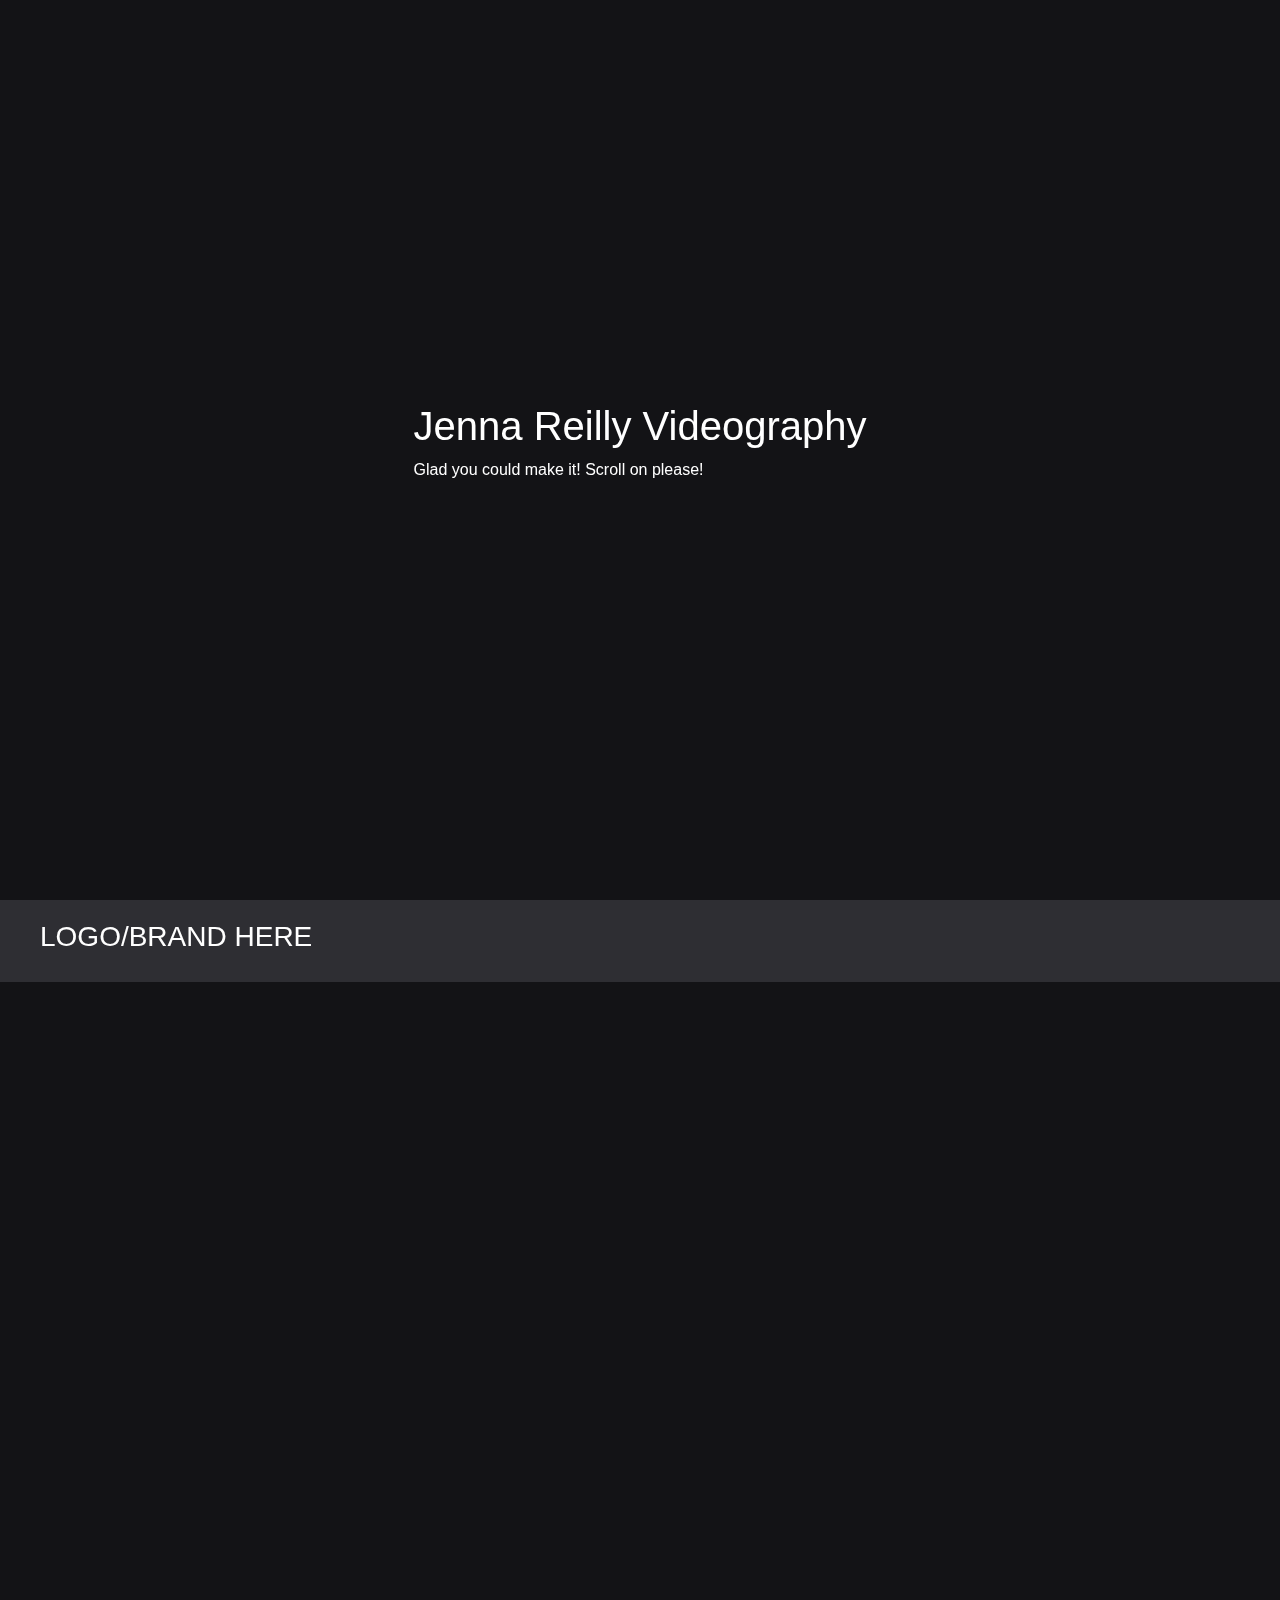
==== index.html @ 218b8e8d "Set up other html files and other css stylesheets" ====
<!DOCTYPE html>

<html>
    <head>
        <meta charset="utf-8">
        <meta http-equiv="X-UA-Compatible" content="IE=edge">
        <title></title>
        <meta name="description" content="">
        <meta name="viewport" content="width=device-width, initial-scale=1">
        <link rel="stylesheet" href="styles.css">
        <link rel="stylesheet" href="https://cdnjs.cloudflare.com/ajax/libs/font-awesome/4.7.0/css/font-awesome.min.css">
        <link rel="stylesheet" href="https://maxcdn.bootstrapcdn.com/bootstrap/4.5.2/css/bootstrap.min.css">
    </head>
    <body>
        <!-- Background Pattern
        <div id="menu-background-pattern"></div>
         -->
        <!-- Hero Text Section -->
        <section class="hidden block-center">
            <div class="heroText">
                <h1>Jenna Reilly Videography</h1>
                <p>Glad you could make it! Scroll on please!</p>
            </div>
        </section>
        <!-- brand appears at top left and follows you down the page -->
        <nav id="brand" class="hidden">
            <h3>LOGO/BRAND HERE</h3>
        </nav>
        <!-- Works Cat 1 Section(CLICK 4 MORE) -->
        <section class="hidden">
            <div class="worksCat1">
                <div class="block-left">
                    <h2>Name of Work Category 1</h2>
                    <p>Small description</p>
                    <a class="btn btn-secondary" href="workCategories/workCat1.html" role="button">View Works</a>
                </div>
                <div class="workCards block-right">
                    <div class="workCard hidden">
                        <img src="https://source.unsplash.com/P2ZNA43V_ts" alt="placeholder image">
                    </div>
                    <div class="workCard hidden">
                        <img src="https://source.unsplash.com/DrI1aOKfAD8" alt="placeholder image">
                    </div>
                    <div class="workCard hidden">
                        <img src="https://source.unsplash.com/RecPq8GaVZs" alt="placeholder image">
                    </div>
                </div>
            </div>
        </section>
        <!-- Works Cat 2 Section(CLICK 4 MORE) -->
        <section class="hidden">
            <div class="worksCat2">
                <div class="block-left">
                    <h2>Name of Work Category 2</h2>
                    <p>Small description</p>
                    <a class="btn btn-secondary" href="workCategories/workCat2.html" role="button">View Works</a>
                </div>
                <div class="workCards block-right">
                    <div class="workCard hidden">
                        <img src="https://source.unsplash.com/yGb2igKldYg" alt="placeholder image">
                    </div>
                    <div class="workCard hidden">
                        <img src="https://source.unsplash.com/HAI-GVIEvSQ" alt="placeholder image">
                    </div>
                    <div class="workCard hidden">
                        <img src="https://source.unsplash.com/k_LAkK7f8vk" alt="placeholder image">
                    </div>
                </div>
            </div>
        </section>
        <!-- About Me Section(CLICK 4 MORE) -->
        <section class="hidden">
            <div class="about-row">
                <div class="block-left">
                <h2>About Me</h2>
                <p>Hey! I'm Jenna Reilly and I do cool things!!</p>
                <p>I am literally God's Gift, you should hire me!</p>
                </div>
                <div class="block-right">
                    <img src="https://source.unsplash.com/1GK7BR34J60" alt="headshot image" class="img-fluid">
                </div>
            </div>   
        </section>        
    
        <!-- Contact Section(Bottom of landing page w/soc's & contact form)-->
        <section class="hidden block-center">
            <div class="contact">
                <h2>Contact Me</h2>
                <p>Pay me to do the cool things! Or check further content out on:</p>
                <!-- intake form --> <!-- soc icons -->
                <a href="#" class="fa fa-facebook"></a>
                <a href="#" class="fa fa-twitter"></a>
                <a href="#" class="fa fa-instagram"></a>
            </div>

        </section>
        <script src="app.js" async defer></script>
        <script src="https://code.jquery.com/jquery-3.5.1.slim.min.js"></script>
        <script src="https://cdn.jsdelivr.net/npm/@popperjs/core@2.9.3/dist/umd/popper.min.js"></script>
        <script src="https://maxcdn.bootstrapcdn.com/bootstrap/4.5.2/js/bootstrap.min.js"></script>
    </body>
</html>
---- styles.css ----
@import url('https://fonts.googleapis.com/css2?family=Space+Grotesk:wght@300;400;600&display=swap');

body {
    background-color: #131316 !important;
    color: #fff !important;
    font-family: 'Space Grotesk', sans-serif;
    padding: 0;
    margin: 0;
}

nav {
    display: flex;
    justify-content: space-between;
    align-items: center;
    padding: 20px;
    background-color: #2e2e33;
    color: #fff;
    opacity: 0.4;
}

section {
    display: grid;
    min-height: 100vh;
    padding: 50px;
}

button {
    background-color: gray;
    border: 1px solid #fff;
    cursor: pointer;
    border-radius: 10%;
    color: #fff;
}

img {
    max-width: 300px;
    max-height: 300px;
}

h1 {
    font-size: 3rem;
    font-weight: 600;
    margin: 0
}
h3 {
    padding-left: 20px;
}

/*
#menu-background-pattern {
    height: 100vh;
    width: 100vw;

    background-image: radial-gradient(
        rgba(2255, 255, 255, 0.1) 9%,
        transparent 9%
        );

    background-position: 0% 0%;
    background-size: 12vmin 12vmin;

    position: absolute;
    left: 0px;
    top: 0px;
    z-index: 1;
}
*/

#brand {
    position: sticky;   
    top: 0;
    display: flex;
    justify-content: start;
    align-items: flex-end;
}

.block-left {
    display: flex;
    flex-direction: column;
    align-items: start;
    padding: 30px;
}

.block-center {
    display: flex;
    justify-content: center;
    align-items: center;
}

.block-right {
    display: flex;
    flex-direction: column;
    align-items: end;
    justify-content: space-around;
    padding: 30px;
}

.worksCat1, .worksCat2, .aboutMe {
    display: flex;
    align-items: space-around;
    justify-content: space-around;
}

.hidden {
    opacity: 0;
    filter: blur(10px);
    transform: translateX(-100%);
    transition: all 2s;
}

.show {
    opacity: 1;
    filter: blur(0);
    transform: translateX(0);
}

.workCards {
    display: flex;
    flex-direction: column;
    padding: 10px 0;
}

.workCard:nth-child(1) {
    transition-delay: 100ms;
}

.workCard:nth-child(2) {
    transition-delay: 200ms;
}

.workCard:nth-child(3) {
    transition-delay: 300ms;
}

.about-row {
    display: flex;
    flex-direction: row;
    align-items: space-around;
    justify-content: space-between;
  }
  
.about-text {
    flex: 1;
    padding-left: 30px;
  }
  
.about-image {
    max-width: 50%;
  }
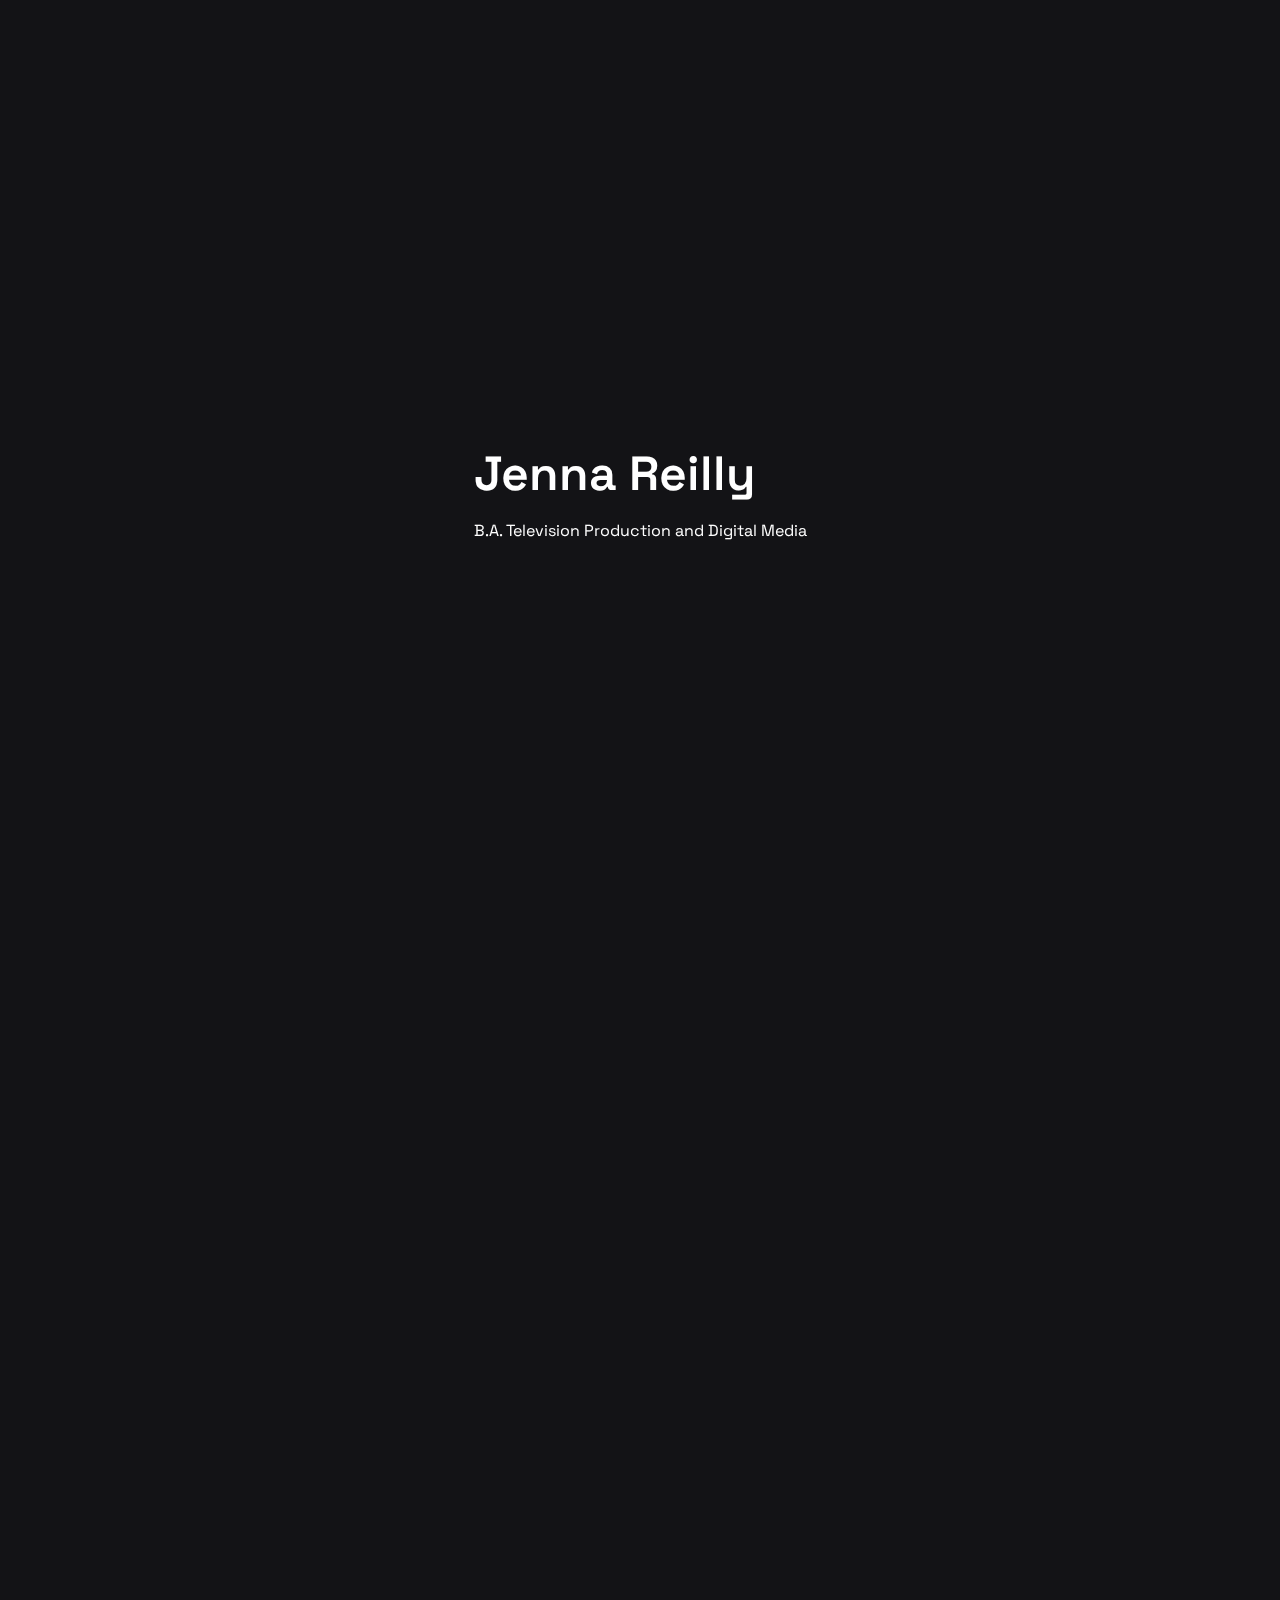
==== commit c285312e: "Minimize CSS links and scripts, set up tooltip" ====
--- a/index.html
+++ b/index.html
@@ -9,17 +9,15 @@
         <meta name="viewport" content="width=device-width, initial-scale=1">
         <link rel="stylesheet" href="styles.css">
         <link rel="stylesheet" href="https://cdnjs.cloudflare.com/ajax/libs/font-awesome/4.7.0/css/font-awesome.min.css">
-        <link rel="stylesheet" href="https://maxcdn.bootstrapcdn.com/bootstrap/4.5.2/css/bootstrap.min.css">
+        <link href="https://cdn.jsdelivr.net/npm/bootstrap@5.3.0-alpha3/dist/css/bootstrap.min.css" rel="stylesheet" integrity="sha384-KK94CHFLLe+nY2dmCWGMq91rCGa5gtU4mk92HdvYe+M/SXH301p5ILy+dN9+nJOZ" crossorigin="anonymous">
     </head>
+
     <body>
-        <!-- Background Pattern
-        <div id="menu-background-pattern"></div>
-         -->
         <!-- Hero Text Section -->
         <section class="hidden block-center">
             <div class="heroText">
-                <h1>Jenna Reilly Videography</h1>
-                <p>Glad you could make it! Scroll on please!</p>
+                <h1><a href="#" data-bs-toggle="tooltip" data-bs-placement="top" data-bs-title="Scroll please!">Jenna Reilly</a></h1>
+                <p>B.A. Television Production and Digital Media</p>
             </div>
         </section>
         <!-- brand appears at top left and follows you down the page -->
@@ -81,7 +79,6 @@
                 </div>
             </div>   
         </section>        
-    
         <!-- Contact Section(Bottom of landing page w/soc's & contact form)-->
         <section class="hidden block-center">
             <div class="contact">
@@ -95,8 +92,6 @@
 
         </section>
         <script src="app.js" async defer></script>
-        <script src="https://code.jquery.com/jquery-3.5.1.slim.min.js"></script>
-        <script src="https://cdn.jsdelivr.net/npm/@popperjs/core@2.9.3/dist/umd/popper.min.js"></script>
-        <script src="https://maxcdn.bootstrapcdn.com/bootstrap/4.5.2/js/bootstrap.min.js"></script>
+        <script src="https://cdn.jsdelivr.net/npm/bootstrap@5.3.0-alpha3/dist/js/bootstrap.bundle.min.js" integrity="sha384-ENjdO4Dr2bkBIFxQpeoTz1HIcje39Wm4jDKdf19U8gI4ddQ3GYNS7NTKfAdVQSZe" crossorigin="anonymous"></script>
     </body>
 </html>--- a/styles.css
+++ b/styles.css
@@ -1,4 +1,9 @@
 @import url('https://fonts.googleapis.com/css2?family=Space+Grotesk:wght@300;400;600&display=swap');
+
+h1 a {
+    text-decoration-line: blink;
+    color: #fff;
+}
 
 body {
     background-color: #131316 !important;
@@ -13,6 +18,7 @@
     justify-content: space-between;
     align-items: center;
     padding: 20px;
+    margin: 50px 0;
     background-color: #2e2e33;
     color: #fff;
     opacity: 0.4;
@@ -22,6 +28,7 @@
     display: grid;
     min-height: 100vh;
     padding: 50px;
+    margin: 50px 0;
 }
 
 button {
@@ -45,7 +52,6 @@
 h3 {
     padding-left: 20px;
 }
-
 /*
 #menu-background-pattern {
     height: 100vh;
@@ -85,6 +91,7 @@
     display: flex;
     justify-content: center;
     align-items: center;
+    margin: 0;
 }
 
 .block-right {
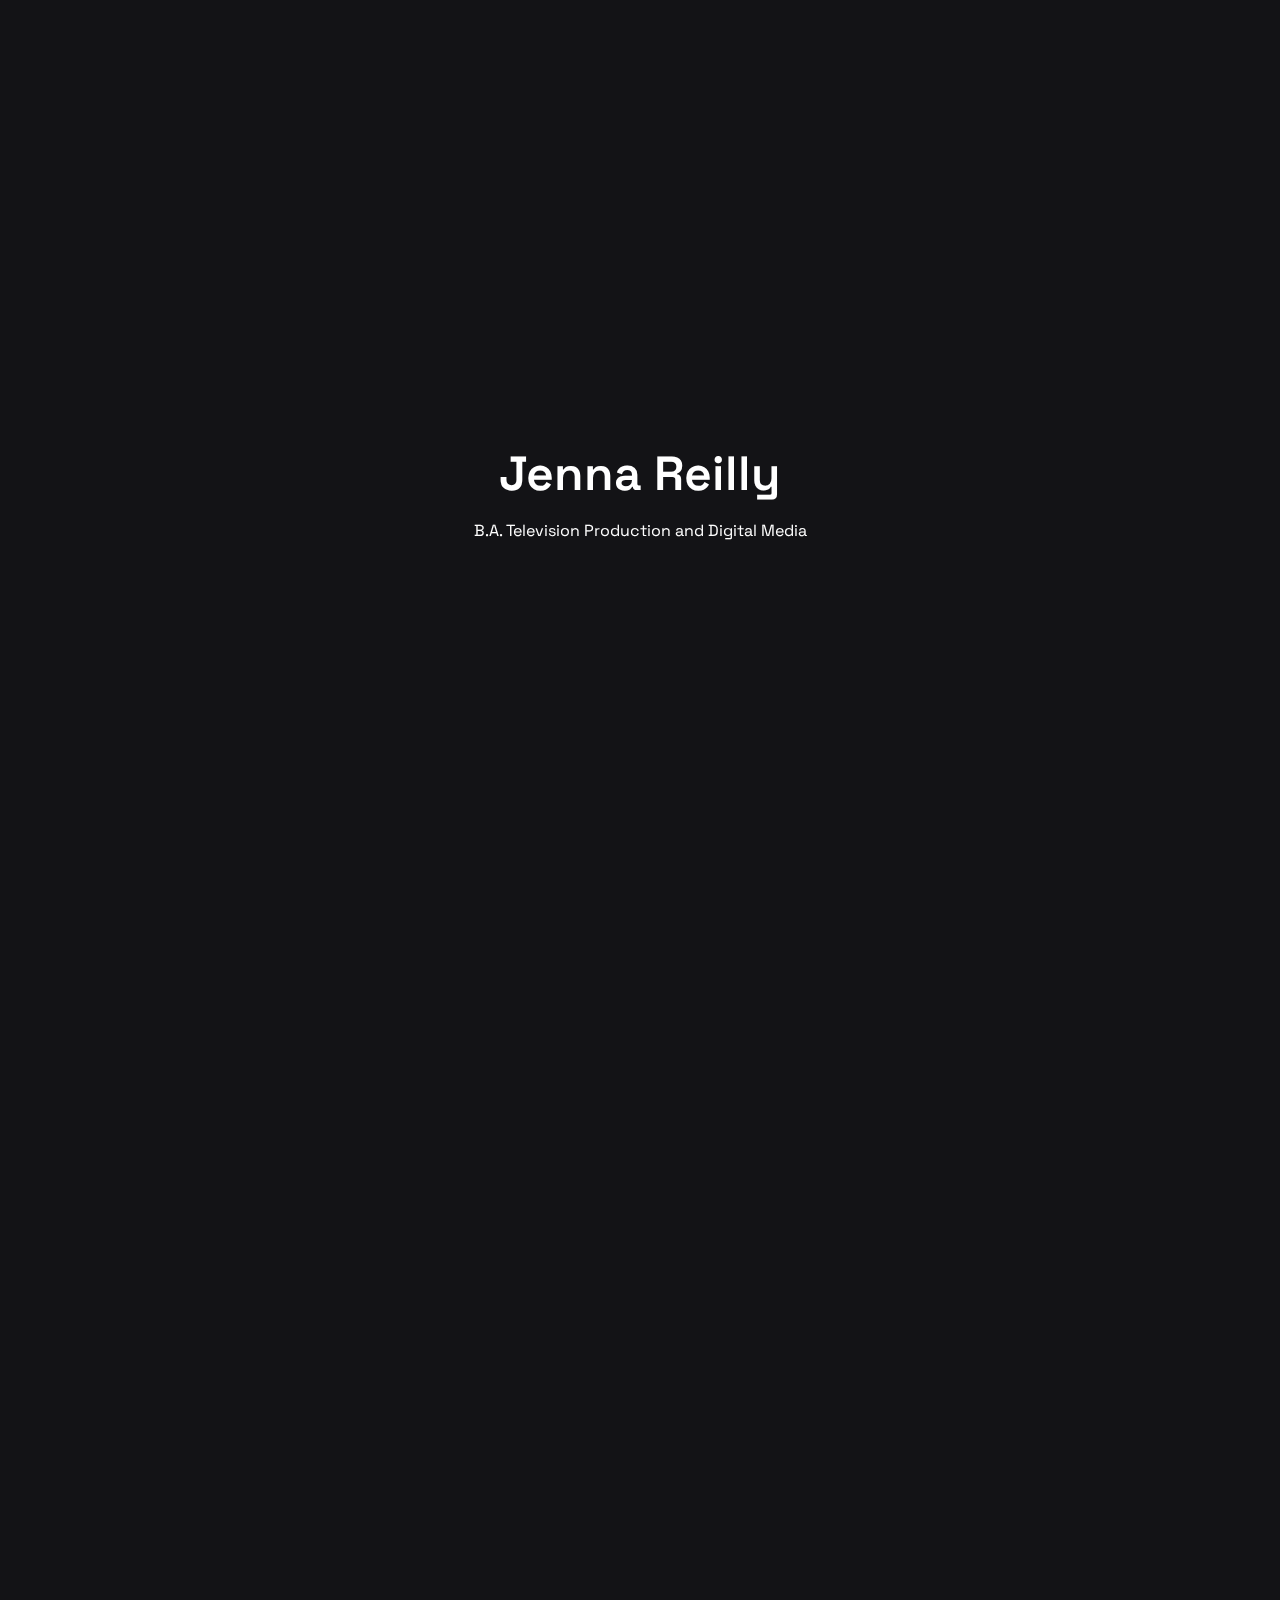
==== commit beab91c3: "Fix bio in About Me section and created scaffolding for other work categories" ====
--- a/index.html
+++ b/index.html
@@ -22,15 +22,15 @@
         </section>
         <!-- brand appears at top left and follows you down the page -->
         <nav id="brand" class="hidden">
-            <h3>LOGO/BRAND HERE</h3>
+            <h3>JENNA REILLY</h3>
         </nav>
         <!-- Works Cat 1 Section(CLICK 4 MORE) -->
         <section class="hidden">
             <div class="worksCat1">
                 <div class="block-left">
-                    <h2>Name of Work Category 1</h2>
-                    <p>Small description</p>
-                    <a class="btn btn-secondary" href="workCategories/workCat1.html" role="button">View Works</a>
+                    <h2>Unforgotten Jewelry Co.</h2>
+                    <p>"Made to order, bespoke, unisex rings."</p>
+                    <a class="btn btn-secondary" href="workCategories/workCat1.html" role="button">VIEW</a>
                 </div>
                 <div class="workCards block-right">
                     <div class="workCard hidden">
@@ -49,9 +49,51 @@
         <section class="hidden">
             <div class="worksCat2">
                 <div class="block-left">
-                    <h2>Name of Work Category 2</h2>
-                    <p>Small description</p>
-                    <a class="btn btn-secondary" href="workCategories/workCat2.html" role="button">View Works</a>
+                    <h2>Tall Oaks</h2>
+                    <p>"A psychadelic-rock band based in NJ..."</p>
+                    <a class="btn btn-secondary" href="workCategories/workCat2.html" role="button">VIEW</a>
+                </div>
+                <div class="workCards block-right">
+                    <div class="workCard hidden">
+                        <img src="https://source.unsplash.com/yGb2igKldYg" alt="placeholder image">
+                    </div>
+                    <div class="workCard hidden">
+                        <img src="https://source.unsplash.com/HAI-GVIEvSQ" alt="placeholder image">
+                    </div>
+                    <div class="workCard hidden">
+                        <img src="https://source.unsplash.com/k_LAkK7f8vk" alt="placeholder image">
+                    </div>
+                </div>
+            </div>
+        </section>
+        <!-- Works Cat 3 Section(CLICK 4 MORE) -->
+        <section class="hidden">
+            <div class="worksCat3">
+                <div class="block-left">
+                    <h2>Feature Films</h2>
+                    <p></p>
+                    <a class="btn btn-secondary" href="workCategories/workCat3.html" role="button">VIEW</a>
+                </div>
+                <div class="workCards block-right">
+                    <div class="workCard hidden">
+                        <img src="https://source.unsplash.com/yGb2igKldYg" alt="placeholder image">
+                    </div>
+                    <div class="workCard hidden">
+                        <img src="https://source.unsplash.com/HAI-GVIEvSQ" alt="placeholder image">
+                    </div>
+                    <div class="workCard hidden">
+                        <img src="https://source.unsplash.com/k_LAkK7f8vk" alt="placeholder image">
+                    </div>
+                </div>
+            </div>
+        </section>
+        <!-- Works Cat 4 Section(CLICK 4 MORE) -->
+        <section class="hidden">
+            <div class="worksCat4">
+                <div class="block-left">
+                    <h2>Freelance Works</h2>
+                    <p></p>
+                    <a class="btn btn-secondary" href="workCategories/workCat4.html" role="button">VIEW</a>
                 </div>
                 <div class="workCards block-right">
                     <div class="workCard hidden">
@@ -71,11 +113,14 @@
             <div class="about-row">
                 <div class="block-left">
                 <h2>About Me</h2>
-                <p>Hey! I'm Jenna Reilly and I do cool things!!</p>
-                <p>I am literally God's Gift, you should hire me!</p>
+                <p>Hey, I'm Jenna!</p>
+                <p>I have been a freelance photographer and videographer for over 3 years now. I have always had a passion for creating unique visual content.</p>
+                <p>I have done content creation for multiple companies, as well as production assistant work for Sony Entertainment, ABC Studios, and Food Network. </p>
+                <p>Most recently, I have acted as asssitant director and editor on an award winning short film.</p>
+                <p>When it comes to the creative process, I love to experiment with new techniques! </p>
                 </div>
                 <div class="block-right">
-                    <img src="https://source.unsplash.com/1GK7BR34J60" alt="headshot image" class="img-fluid">
+                    <img src="https://source.unsplash.com/1GK7BR34J60" alt="headshot image">
                 </div>
             </div>   
         </section>        
@@ -85,8 +130,8 @@
                 <h2>Contact Me</h2>
                 <p>Pay me to do the cool things! Or check further content out on:</p>
                 <!-- intake form --> <!-- soc icons -->
-                <a href="#" class="fa fa-facebook"></a>
-                <a href="#" class="fa fa-twitter"></a>
+                <a href="#" class="fa fa-envelope"></a>
+                <a href="#" class="fa fa-linkedin"></a>
                 <a href="#" class="fa fa-instagram"></a>
             </div>
 
--- a/styles.css
+++ b/styles.css
@@ -1,7 +1,7 @@
 @import url('https://fonts.googleapis.com/css2?family=Space+Grotesk:wght@300;400;600&display=swap');
 
 h1 a {
-    text-decoration-line: blink;
+    text-decoration: none;
     color: #fff;
 }
 
@@ -49,28 +49,14 @@
     font-weight: 600;
     margin: 0
 }
+
+h2 {
+    padding: 15px 0;
+}
+
 h3 {
     padding-left: 20px;
 }
-/*
-#menu-background-pattern {
-    height: 100vh;
-    width: 100vw;
-
-    background-image: radial-gradient(
-        rgba(2255, 255, 255, 0.1) 9%,
-        transparent 9%
-        );
-
-    background-position: 0% 0%;
-    background-size: 12vmin 12vmin;
-
-    position: absolute;
-    left: 0px;
-    top: 0px;
-    z-index: 1;
-}
-*/
 
 #brand {
     position: sticky;   
@@ -78,6 +64,14 @@
     display: flex;
     justify-content: start;
     align-items: flex-end;
+}
+
+.heroText {
+    display: flex;
+    flex-direction: column;
+    justify-content: center;
+    align-items: center;
+    padding: 30px;
 }
 
 .block-left {
@@ -99,7 +93,6 @@
     flex-direction: column;
     align-items: end;
     justify-content: space-around;
-    padding: 30px;
 }
 
 .worksCat1, .worksCat2, .aboutMe {
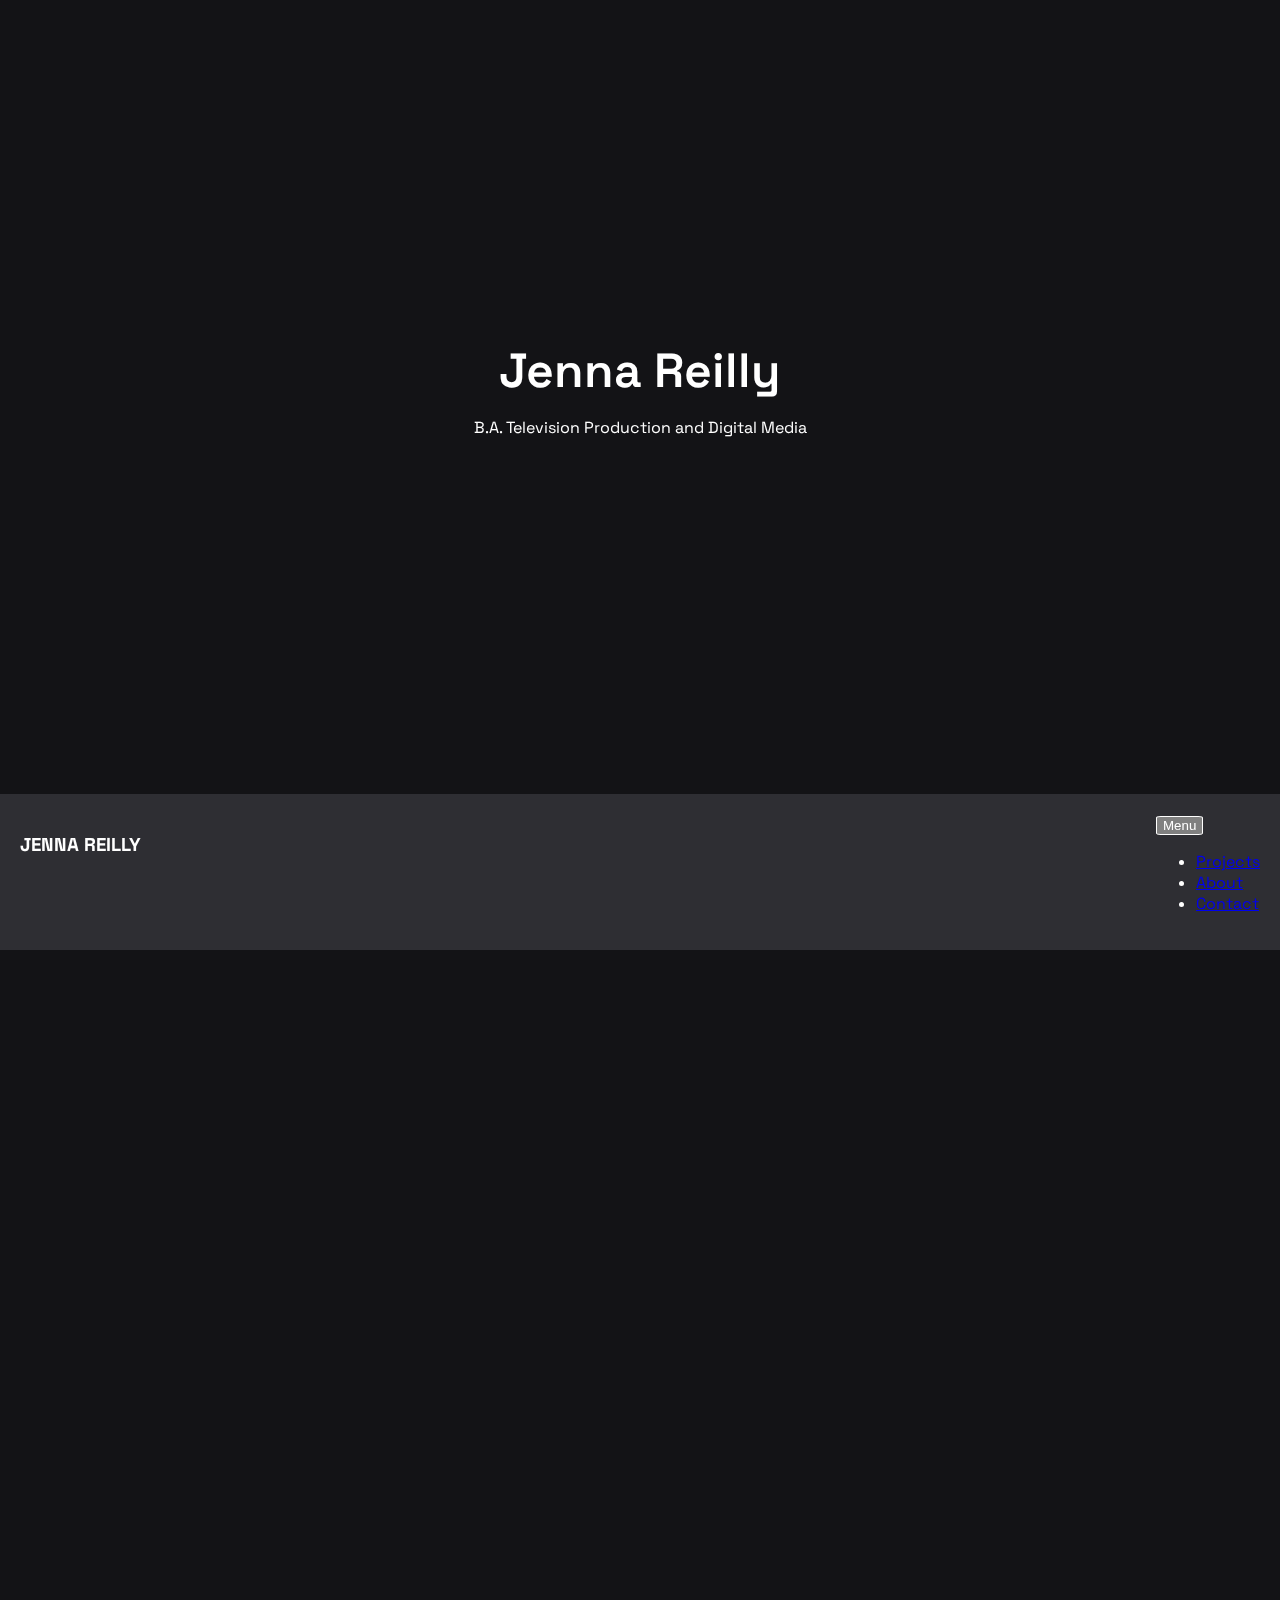
==== commit 51747969: "Restructure HTML and CSS for better maintenance" ====
--- a/index.html
+++ b/index.html
@@ -1,142 +1,151 @@
 <!DOCTYPE html>
-
-<html>
-    <head>
-        <meta charset="utf-8">
-        <meta http-equiv="X-UA-Compatible" content="IE=edge">
-        <title></title>
-        <meta name="description" content="">
-        <meta name="viewport" content="width=device-width, initial-scale=1">
-        <link rel="stylesheet" href="styles.css">
-        <link rel="stylesheet" href="https://cdnjs.cloudflare.com/ajax/libs/font-awesome/4.7.0/css/font-awesome.min.css">
-        <link href="https://cdn.jsdelivr.net/npm/bootstrap@5.3.0-alpha3/dist/css/bootstrap.min.css" rel="stylesheet" integrity="sha384-KK94CHFLLe+nY2dmCWGMq91rCGa5gtU4mk92HdvYe+M/SXH301p5ILy+dN9+nJOZ" crossorigin="anonymous">
-    </head>
-
-    <body>
-        <!-- Hero Text Section -->
-        <section class="hidden block-center">
-            <div class="heroText">
-                <h1><a href="#" data-bs-toggle="tooltip" data-bs-placement="top" data-bs-title="Scroll please!">Jenna Reilly</a></h1>
-                <p>B.A. Television Production and Digital Media</p>
+<html lang="en">
+<head>
+    <meta charset="UTF-8">
+    <meta http-equiv="X-UA-Compatible" content="IE=edge">
+    <meta name="viewport" content="width=device-width, initial-scale=1.0">
+    <link rel="stylesheet" href="styles.css">
+    <link rel="stylesheet" href="https://cdnjs.cloudflare.com/ajax/libs/font-awesome/4.7.0/css/font-awesome.min.css">
+    <link href="https://cdn.jsdelivr.net/npm/bootstrap@5.3.0-alpha3/dist/css/bootstrap.min.css" rel="stylesheet" integrity="sha384-KK94CHFLLe+nY2dmCWGMq91rCGa5gtU4mk92HdvYe+M/SXH301p5ILy+dN9+nJOZ" crossorigin="anonymous">
+    <title>Document</title>
+</head>
+<body>
+    <!--Hero Text/Landing Section-->
+    <section class="hidden">
+        <div class="heroText">
+            <h1><a href="#" data-bs-toggle="tooltip" data-bs-placement="top" data-bs-title="Scroll please!">Jenna Reilly</a></h1>
+            <p>B.A. Television Production and Digital Media</p>
+            <a href="#" class="btn btn-outline-light btn-lg video-play-btn"></a>
+        </div>
+    </section>
+    <!--NavBar-->
+    <nav id="brand" class="hidden">
+        <h3>JENNA REILLY</h3>
+        <div class="dropdown">
+            <button class="btn btn-secondary dropdown-toggle" type="button" data-bs-toggle="dropdown" aria-expanded="false">
+              Menu
+            </button>
+            <ul class="dropdown-menu">
+              <li><a class="dropdown-item" href="#">Projects</a></li>
+              <li><a class="dropdown-item" href="#">About</a></li>
+              <li><a class="dropdown-item" href="#">Contact</a></li>
+            </ul>
+          </div>             
+    </nav>
+    <!--First Works(UNFORGOTTEN) Section-->
+    <section class="hidden">
+        <div> <!--class="worksCat1"-->
+            <div>
+                <h2>Unforgotten Jewelry Co.</h2>
+                <p>"Made to order, bespoke, unisex rings."</p>
+                <a class="btn btn-secondary" href="#" role="button">VIEW</a>
             </div>
-        </section>
-        <!-- brand appears at top left and follows you down the page -->
-        <nav id="brand" class="hidden">
-            <h3>JENNA REILLY</h3>
-        </nav>
-        <!-- Works Cat 1 Section(CLICK 4 MORE) -->
-        <section class="hidden">
-            <div class="worksCat1">
-                <div class="block-left">
-                    <h2>Unforgotten Jewelry Co.</h2>
-                    <p>"Made to order, bespoke, unisex rings."</p>
-                    <a class="btn btn-secondary" href="workCategories/workCat1.html" role="button">VIEW</a>
+            <div class="workCards">
+                <div class="workCard hidden">
+                    <img src="https://source.unsplash.com/P2ZNA43V_ts" alt="placeholder image">
                 </div>
-                <div class="workCards block-right">
-                    <div class="workCard hidden">
-                        <img src="https://source.unsplash.com/P2ZNA43V_ts" alt="placeholder image">
-                    </div>
-                    <div class="workCard hidden">
-                        <img src="https://source.unsplash.com/DrI1aOKfAD8" alt="placeholder image">
-                    </div>
-                    <div class="workCard hidden">
-                        <img src="https://source.unsplash.com/RecPq8GaVZs" alt="placeholder image">
-                    </div>
+                <div class="workCard hidden">
+                    <img src="https://source.unsplash.com/DrI1aOKfAD8" alt="placeholder image">
+                </div>
+                <div class="workCard hidden">
+                    <img src="https://source.unsplash.com/RecPq8GaVZs" alt="placeholder image">
                 </div>
             </div>
-        </section>
-        <!-- Works Cat 2 Section(CLICK 4 MORE) -->
-        <section class="hidden">
-            <div class="worksCat2">
-                <div class="block-left">
-                    <h2>Tall Oaks</h2>
-                    <p>"A psychadelic-rock band based in NJ..."</p>
-                    <a class="btn btn-secondary" href="workCategories/workCat2.html" role="button">VIEW</a>
+        </div>
+    </section>
+    <!--Second Works(TALL OAKS) Section-->
+    <section class="hidden">
+        <div>
+            <div>
+                <h2>Tall Oaks</h2>
+                <p>"A psychadelic-rock band based in NJ..."</p>
+                <a class="btn btn-secondary" href="#" role="button">VIEW</a>
+            </div>
+            <div class="workCards">
+                <div class="workCard hidden">
+                    <img src="https://source.unsplash.com/yGb2igKldYg" alt="placeholder image">
                 </div>
-                <div class="workCards block-right">
-                    <div class="workCard hidden">
-                        <img src="https://source.unsplash.com/yGb2igKldYg" alt="placeholder image">
-                    </div>
-                    <div class="workCard hidden">
-                        <img src="https://source.unsplash.com/HAI-GVIEvSQ" alt="placeholder image">
-                    </div>
-                    <div class="workCard hidden">
-                        <img src="https://source.unsplash.com/k_LAkK7f8vk" alt="placeholder image">
-                    </div>
+                <div class="workCard hidden">
+                    <img src="https://source.unsplash.com/HAI-GVIEvSQ" alt="placeholder image">
+                </div>
+                <div class="workCard hidden">
+                    <img src="https://source.unsplash.com/k_LAkK7f8vk" alt="placeholder image">
                 </div>
             </div>
-        </section>
-        <!-- Works Cat 3 Section(CLICK 4 MORE) -->
-        <section class="hidden">
-            <div class="worksCat3">
-                <div class="block-left">
-                    <h2>Feature Films</h2>
-                    <p></p>
-                    <a class="btn btn-secondary" href="workCategories/workCat3.html" role="button">VIEW</a>
+        </div>
+    </section>
+    <!--Third Works(FEATURE FILMS) Section-->
+    <section class="hidden">
+        <div>
+            <div>
+                <h2>Feature Films</h2>
+                <p></p>
+                <a class="btn btn-secondary" href="#" role="button">VIEW</a>
+            </div>
+            <div class="workCards">
+                <div class="workCard hidden">
+                    <img src="https://source.unsplash.com/yGb2igKldYg" alt="placeholder image">
                 </div>
-                <div class="workCards block-right">
-                    <div class="workCard hidden">
-                        <img src="https://source.unsplash.com/yGb2igKldYg" alt="placeholder image">
-                    </div>
-                    <div class="workCard hidden">
-                        <img src="https://source.unsplash.com/HAI-GVIEvSQ" alt="placeholder image">
-                    </div>
-                    <div class="workCard hidden">
-                        <img src="https://source.unsplash.com/k_LAkK7f8vk" alt="placeholder image">
-                    </div>
+                <div class="workCard hidden">
+                    <img src="https://source.unsplash.com/HAI-GVIEvSQ" alt="placeholder image">
+                </div>
+                <div class="workCard hidden">
+                    <img src="https://source.unsplash.com/k_LAkK7f8vk" alt="placeholder image">
                 </div>
             </div>
-        </section>
-        <!-- Works Cat 4 Section(CLICK 4 MORE) -->
-        <section class="hidden">
-            <div class="worksCat4">
-                <div class="block-left">
-                    <h2>Freelance Works</h2>
-                    <p></p>
-                    <a class="btn btn-secondary" href="workCategories/workCat4.html" role="button">VIEW</a>
+        </div>
+    </section>
+    <!--Fourth Works(FREELANCE) Section-->
+    <section class="hidden">
+        <div>
+            <div>
+                <h2>Freelance Works</h2>
+                <p></p>
+                <a class="btn btn-secondary" href="#" role="button">VIEW</a>
+            </div>
+            <div class="workCards">
+                <div class="workCard hidden">
+                    <img src="https://source.unsplash.com/yGb2igKldYg" alt="placeholder image">
                 </div>
-                <div class="workCards block-right">
-                    <div class="workCard hidden">
-                        <img src="https://source.unsplash.com/yGb2igKldYg" alt="placeholder image">
-                    </div>
-                    <div class="workCard hidden">
-                        <img src="https://source.unsplash.com/HAI-GVIEvSQ" alt="placeholder image">
-                    </div>
-                    <div class="workCard hidden">
-                        <img src="https://source.unsplash.com/k_LAkK7f8vk" alt="placeholder image">
-                    </div>
+                <div class="workCard hidden">
+                    <img src="https://source.unsplash.com/HAI-GVIEvSQ" alt="placeholder image">
+                </div>
+                <div class="workCard hidden">
+                    <img src="https://source.unsplash.com/k_LAkK7f8vk" alt="placeholder image">
                 </div>
             </div>
-        </section>
-        <!-- About Me Section(CLICK 4 MORE) -->
-        <section class="hidden">
-            <div class="about-row">
-                <div class="block-left">
-                <h2>About Me</h2>
-                <p>Hey, I'm Jenna!</p>
-                <p>I have been a freelance photographer and videographer for over 3 years now. I have always had a passion for creating unique visual content.</p>
-                <p>I have done content creation for multiple companies, as well as production assistant work for Sony Entertainment, ABC Studios, and Food Network. </p>
-                <p>Most recently, I have acted as asssitant director and editor on an award winning short film.</p>
-                <p>When it comes to the creative process, I love to experiment with new techniques! </p>
-                </div>
-                <div class="block-right">
-                    <img src="https://source.unsplash.com/1GK7BR34J60" alt="headshot image">
-                </div>
-            </div>   
-        </section>        
-        <!-- Contact Section(Bottom of landing page w/soc's & contact form)-->
-        <section class="hidden block-center">
-            <div class="contact">
-                <h2>Contact Me</h2>
-                <p>Pay me to do the cool things! Or check further content out on:</p>
-                <!-- intake form --> <!-- soc icons -->
-                <a href="#" class="fa fa-envelope"></a>
-                <a href="#" class="fa fa-linkedin"></a>
-                <a href="#" class="fa fa-instagram"></a>
+        </div>
+    </section>
+    <!--About Me Section-->
+    <section class="hidden">
+        <div class="about-row">
+            <div>
+            <h2>About Me</h2>
+            <p>Hey, I'm Jenna!</p>
+            <p>I have been a freelance photographer and videographer for over 3 years now. I have always had a passion for creating unique visual content.</p>
+            <p>I have done content creation for multiple companies, as well as production assistant work for Sony Entertainment, ABC Studios, and Food Network. </p>
+            <p>Most recently, I have acted as asssitant director and editor on an award winning short film.</p>
+            <p>When it comes to the creative process, I love to experiment with new techniques! </p>
             </div>
+            <div>
+                <img src="https://source.unsplash.com/1GK7BR34J60" alt="headshot image">
+            </div>
+        </div>   
+    </section>  
+    <!--Contact Section-->
+    <section class="hidden">
+        <div class="contact">
+            <h2>Contact</h2>
+            <hr></hr>
+            <p>Come connect with me!</p>
+            <!-- soc icons -->
+            <a href="mailto:jmreilly31@gmail.com" class="fa fa-envelope"></a>
+            <a href="http://www.linkedin.com/in/jennareilly05" class="fa fa-linkedin"></a>
+            <a href="https://www.instagram.com/jenna_reilly/" class="fa fa-instagram"></a>
+        </div>
+    </section>
 
-        </section>
-        <script src="app.js" async defer></script>
-        <script src="https://cdn.jsdelivr.net/npm/bootstrap@5.3.0-alpha3/dist/js/bootstrap.bundle.min.js" integrity="sha384-ENjdO4Dr2bkBIFxQpeoTz1HIcje39Wm4jDKdf19U8gI4ddQ3GYNS7NTKfAdVQSZe" crossorigin="anonymous"></script>
-    </body>
+    <script src="app.js" async defer></script>
+    <script src="https://cdn.jsdelivr.net/npm/bootstrap@5.3.0-alpha3/dist/js/bootstrap.bundle.min.js" integrity="sha384-ENjdO4Dr2bkBIFxQpeoTz1HIcje39Wm4jDKdf19U8gI4ddQ3GYNS7NTKfAdVQSZe" crossorigin="anonymous"></script>
+</body>
 </html>--- a/styles.css
+++ b/styles.css
@@ -1,152 +1,114 @@
-@import url('https://fonts.googleapis.com/css2?family=Space+Grotesk:wght@300;400;600&display=swap');
-
-h1 a {
-    text-decoration: none;
-    color: #fff;
-}
+@import url("https://fonts.googleapis.com/css2?family=Space+Grotesk:wght@300;400;600&display=swap");
 
 body {
     background-color: #131316 !important;
     color: #fff !important;
-    font-family: 'Space Grotesk', sans-serif;
+    font-family: "Space Grotesk", sans-serif;
     padding: 0;
     margin: 0;
-}
+    }
+
+.heroText {
+        display: flex;
+        flex-direction: column;
+        align-items: center;
+        padding: 15rem;
+    }
+
+    h1 a {
+        color: #fff;
+        text-decoration: none;
+    }
 
 nav {
+  display: flex;
+  justify-content: space-between;
+  padding: 20px;
+  margin: 50px 0;
+  background-color: #2e2e33;
+  color: #fff;
+  opacity: 0.4;
+    }
+
+#brand {
+    position: sticky;
+    top: 0;
     display: flex;
     justify-content: space-between;
-    align-items: center;
-    padding: 20px;
-    margin: 50px 0;
-    background-color: #2e2e33;
-    color: #fff;
-    opacity: 0.4;
-}
+    }
 
 section {
     display: grid;
-    min-height: 100vh;
+    grid-template-columns: repeat(autofit, minmax(100vw, 2fr));
+    grid-template-rows: repeat(autofit, minmax(100vh, 1fr));
     padding: 50px;
     margin: 50px 0;
-}
+    }
 
 button {
-    background-color: gray;
-    border: 1px solid #fff;
-    cursor: pointer;
-    border-radius: 10%;
-    color: #fff;
-}
+        background-color: gray;
+        border: 1px solid #fff;
+        cursor: pointer;
+        border-radius: 10%;
+        color: #fff;
+    }
 
 img {
-    max-width: 300px;
-    max-height: 300px;
-}
+        max-width: 300px;
+        max-height: 300px;
+    }
 
 h1 {
-    font-size: 3rem;
-    font-weight: 600;
-    margin: 0
-}
-
+        font-size: 3rem;
+        font-weight: 600;
+        margin: 0;
+    }
+      
 h2 {
-    padding: 15px 0;
-}
-
-h3 {
-    padding-left: 20px;
-}
-
-#brand {
-    position: sticky;   
-    top: 0;
-    display: flex;
-    justify-content: start;
-    align-items: flex-end;
-}
-
-.heroText {
-    display: flex;
-    flex-direction: column;
-    justify-content: center;
-    align-items: center;
-    padding: 30px;
-}
-
-.block-left {
-    display: flex;
-    flex-direction: column;
-    align-items: start;
-    padding: 30px;
-}
-
-.block-center {
-    display: flex;
-    justify-content: center;
-    align-items: center;
-    margin: 0;
-}
-
-.block-right {
-    display: flex;
-    flex-direction: column;
-    align-items: end;
-    justify-content: space-around;
-}
-
-.worksCat1, .worksCat2, .aboutMe {
-    display: flex;
-    align-items: space-around;
-    justify-content: space-around;
-}
+        padding: 15px 0;
+    }
 
 .hidden {
-    opacity: 0;
-    filter: blur(10px);
-    transform: translateX(-100%);
-    transition: all 2s;
-}
-
+        opacity: 0;
+        filter: blur(10px);
+        transform: translateX(-100%);
+        transition: all 2s;
+    }
+      
 .show {
-    opacity: 1;
-    filter: blur(0);
-    transform: translateX(0);
-}
-
+        opacity: 1;
+        filter: blur(0);
+        transform: translateX(0);
+    }
+      
 .workCards {
-    display: flex;
-    flex-direction: column;
-    padding: 10px 0;
-}
-
+        display: flex;
+        flex-direction: column;
+        padding: 10px 0;
+    }
+      
 .workCard:nth-child(1) {
-    transition-delay: 100ms;
-}
-
+        transition-delay: 100ms;
+    }
+      
 .workCard:nth-child(2) {
-    transition-delay: 200ms;
-}
-
+        transition-delay: 200ms;
+    }
+      
 .workCard:nth-child(3) {
-    transition-delay: 300ms;
-}
+        transition-delay: 300ms;
+    }
 
 .about-row {
-    display: flex;
-    flex-direction: row;
-    align-items: space-around;
-    justify-content: space-between;
-  }
-  
+        display: flex;
+        align-items: space-around;
+        justify-content: space-between;
+    }
+      
 .about-text {
-    flex: 1;
-    padding-left: 30px;
-  }
-  
+        padding: 30px;
+    }
+      
 .about-image {
-    max-width: 50%;
-  }
-
-  
-  
+        max-width: 50%;
+    }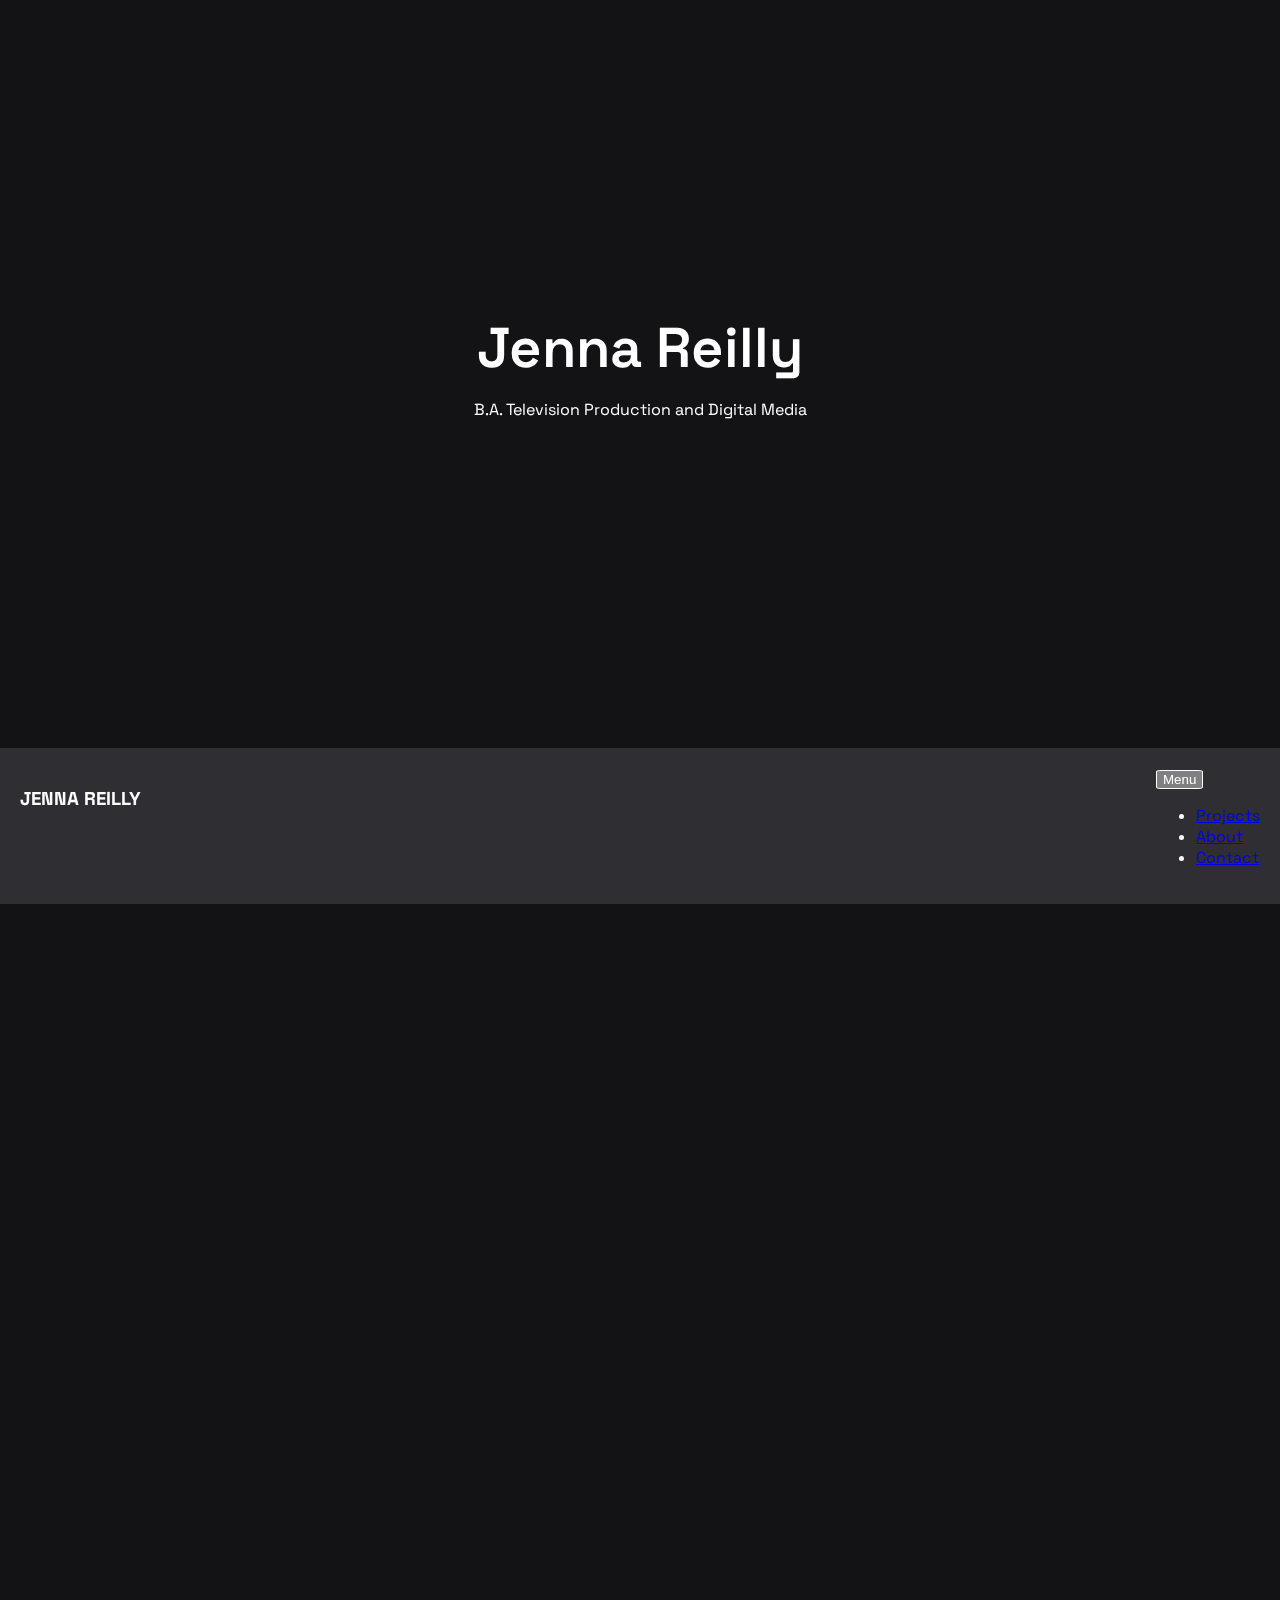
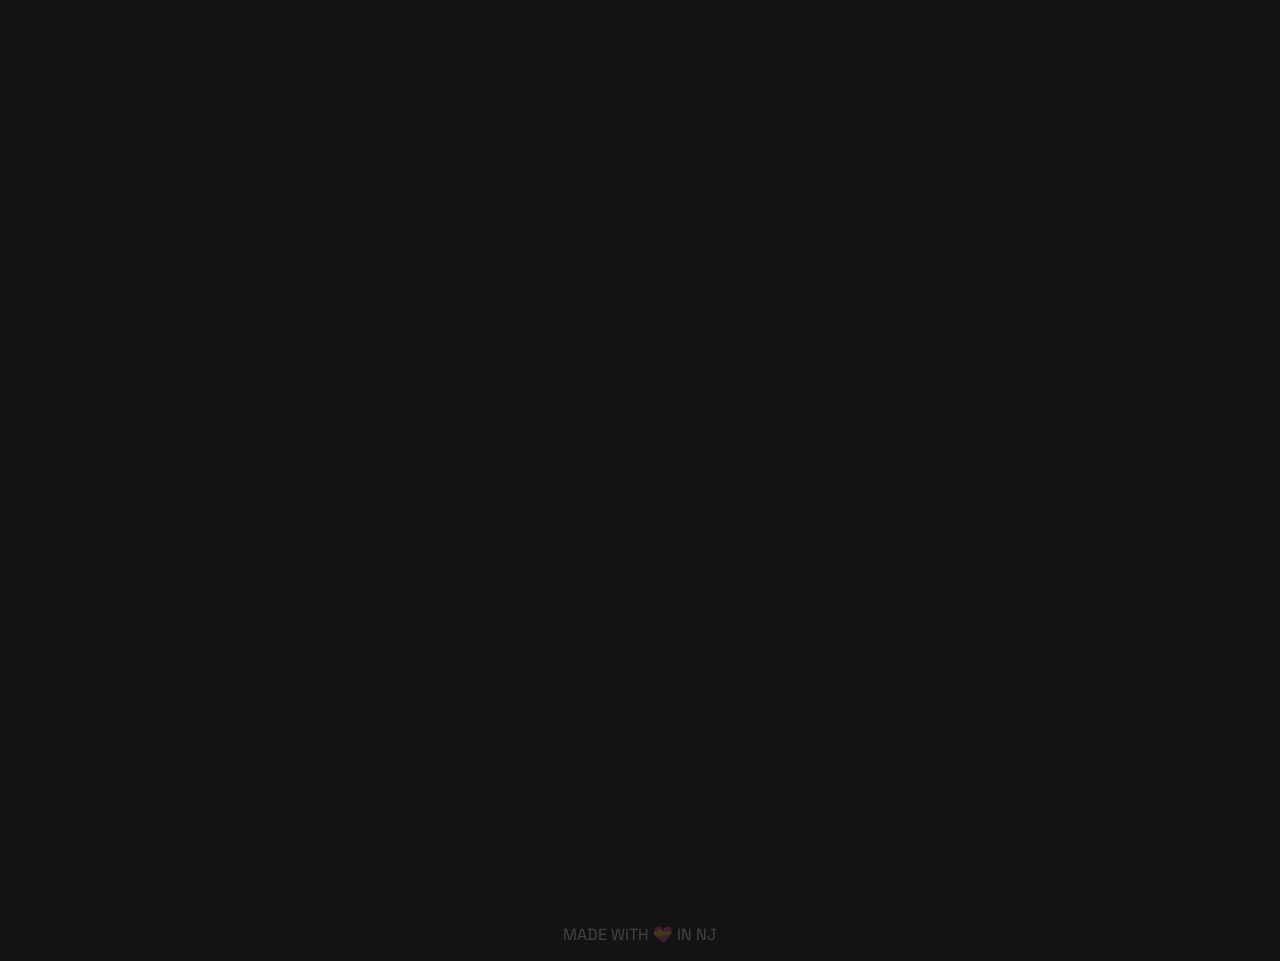
==== commit 00eb2908: "Fixed spacing" ====
--- a/index.html
+++ b/index.html
@@ -30,40 +30,40 @@
               <li><a class="dropdown-item" href="#">About</a></li>
               <li><a class="dropdown-item" href="#">Contact</a></li>
             </ul>
-          </div>             
-    </nav>
+          </div>        
+    </nav> 
     <!--First Works(UNFORGOTTEN) Section-->
     <section class="hidden">
-        <div> <!--class="worksCat1"-->
-            <div>
-                <h2>Unforgotten Jewelry Co.</h2>
-                <p>"Made to order, bespoke, unisex rings."</p>
-                <a class="btn btn-secondary" href="#" role="button">VIEW</a>
+        <div class="workSection">
+            <div class="hidden">
+            <h2>Unforgotten Jewelry Co.</h2>
+            <p>"Made to order, bespoke, unisex rings."</p>
+            <a class="btn btn-secondary" href="#" role="button">VIEW</a>
             </div>
             <div class="workCards">
-                <div class="workCard hidden">
-                    <img src="https://source.unsplash.com/P2ZNA43V_ts" alt="placeholder image">
-                </div>
-                <div class="workCard hidden">
-                    <img src="https://source.unsplash.com/DrI1aOKfAD8" alt="placeholder image">
-                </div>
-                <div class="workCard hidden">
-                    <img src="https://source.unsplash.com/RecPq8GaVZs" alt="placeholder image">
-                </div>
+            <div class="workCard hidden">
+                <img src="https://source.unsplash.com/P2ZNA43V_ts" alt="placeholder image">
             </div>
+            <div class="workCard hidden">
+                <img src="https://source.unsplash.com/DrI1aOKfAD8" alt="placeholder image">
+            </div>
+            <div class="workCard hidden">
+                <img src="https://source.unsplash.com/RecPq8GaVZs" alt="placeholder image">
+            </div>
+        </div>
         </div>
     </section>
     <!--Second Works(TALL OAKS) Section-->
     <section class="hidden">
-        <div>
-            <div>
+        <div class="workSection">
+            <div class="hidden">
                 <h2>Tall Oaks</h2>
                 <p>"A psychadelic-rock band based in NJ..."</p>
                 <a class="btn btn-secondary" href="#" role="button">VIEW</a>
             </div>
             <div class="workCards">
                 <div class="workCard hidden">
-                    <img src="https://source.unsplash.com/yGb2igKldYg" alt="placeholder image">
+                    <img src="https://source.unsplash.com/b-C1nFnngxY" alt="placeholder image">
                 </div>
                 <div class="workCard hidden">
                     <img src="https://source.unsplash.com/HAI-GVIEvSQ" alt="placeholder image">
@@ -76,7 +76,7 @@
     </section>
     <!--Third Works(FEATURE FILMS) Section-->
     <section class="hidden">
-        <div>
+        <div class="workSection">
             <div>
                 <h2>Feature Films</h2>
                 <p></p>
@@ -84,7 +84,7 @@
             </div>
             <div class="workCards">
                 <div class="workCard hidden">
-                    <img src="https://source.unsplash.com/yGb2igKldYg" alt="placeholder image">
+                    <img src="https://source.unsplash.com/b-C1nFnngxY" alt="placeholder image">
                 </div>
                 <div class="workCard hidden">
                     <img src="https://source.unsplash.com/HAI-GVIEvSQ" alt="placeholder image">
@@ -97,7 +97,7 @@
     </section>
     <!--Fourth Works(FREELANCE) Section-->
     <section class="hidden">
-        <div>
+        <div class="workSection">
             <div>
                 <h2>Freelance Works</h2>
                 <p></p>
@@ -105,7 +105,7 @@
             </div>
             <div class="workCards">
                 <div class="workCard hidden">
-                    <img src="https://source.unsplash.com/yGb2igKldYg" alt="placeholder image">
+                    <img src="https://source.unsplash.com/b-C1nFnngxY" alt="placeholder image">
                 </div>
                 <div class="workCard hidden">
                     <img src="https://source.unsplash.com/HAI-GVIEvSQ" alt="placeholder image">
@@ -134,17 +134,18 @@
     </section>  
     <!--Contact Section-->
     <section class="hidden">
-        <div class="contact">
+        <div class="contactText">
             <h2>Contact</h2>
-            <hr></hr>
             <p>Come connect with me!</p>
+        </div>
             <!-- soc icons -->
+        <div class="socIcons">
             <a href="mailto:jmreilly31@gmail.com" class="fa fa-envelope"></a>
             <a href="http://www.linkedin.com/in/jennareilly05" class="fa fa-linkedin"></a>
             <a href="https://www.instagram.com/jenna_reilly/" class="fa fa-instagram"></a>
         </div>
     </section>
-
+    <p class="footerText">MADE WITH &#128157; IN NJ</p>
     <script src="app.js" async defer></script>
     <script src="https://cdn.jsdelivr.net/npm/bootstrap@5.3.0-alpha3/dist/js/bootstrap.bundle.min.js" integrity="sha384-ENjdO4Dr2bkBIFxQpeoTz1HIcje39Wm4jDKdf19U8gI4ddQ3GYNS7NTKfAdVQSZe" crossorigin="anonymous"></script>
 </body>
--- a/styles.css
+++ b/styles.css
@@ -12,13 +12,18 @@
         display: flex;
         flex-direction: column;
         align-items: center;
-        padding: 15rem;
+        padding: 7rem 15rem;
     }
 
     h1 a {
         color: #fff;
         text-decoration: none;
+        font-size: 3.5rem;
     }
+
+.fa {
+    padding: 1%;
+}
 
 nav {
   display: flex;
@@ -39,10 +44,18 @@
 
 section {
     display: grid;
-    grid-template-columns: repeat(autofit, minmax(100vw, 2fr));
-    grid-template-rows: repeat(autofit, minmax(100vh, 1fr));
-    padding: 50px;
+    grid-template-columns: repeat(autofit, minmax(min-content, 2fr));
+    grid-template-rows: repeat(autofit, minmax(min-content, 1fr));
+    padding: 150px;
     margin: 50px 0;
+    }
+
+.workSection {
+    display: flex, grid;
+    grid-template-rows: repeat(autofit, minmax(min-content, 1fr));
+    grid-template-columns: repeat(autofit, minmax(min-content, 1fr));
+    justify-content: space-between;
+    align-items: center;
     }
 
 button {
@@ -66,6 +79,7 @@
       
 h2 {
         padding: 15px 0;
+        text-decoration: underline;
     }
 
 .hidden {
@@ -80,13 +94,12 @@
         filter: blur(0);
         transform: translateX(0);
     }
-      
-.workCards {
-        display: flex;
-        flex-direction: column;
-        padding: 10px 0;
-    }
-      
+
+.workSection {
+    display: flex;
+
+} 
+    
 .workCard:nth-child(1) {
         transition-delay: 100ms;
     }
@@ -110,5 +123,18 @@
     }
       
 .about-image {
-        max-width: 50%;
-    }+        max-width: 50vw;
+    }
+
+.socIcons {
+    display: flex;
+    justify-content: end;
+    font-size: 150%;
+    }
+
+.footerText {
+    display: flex;
+    opacity: 0.2;
+    color: white;
+    justify-content: center;
+}
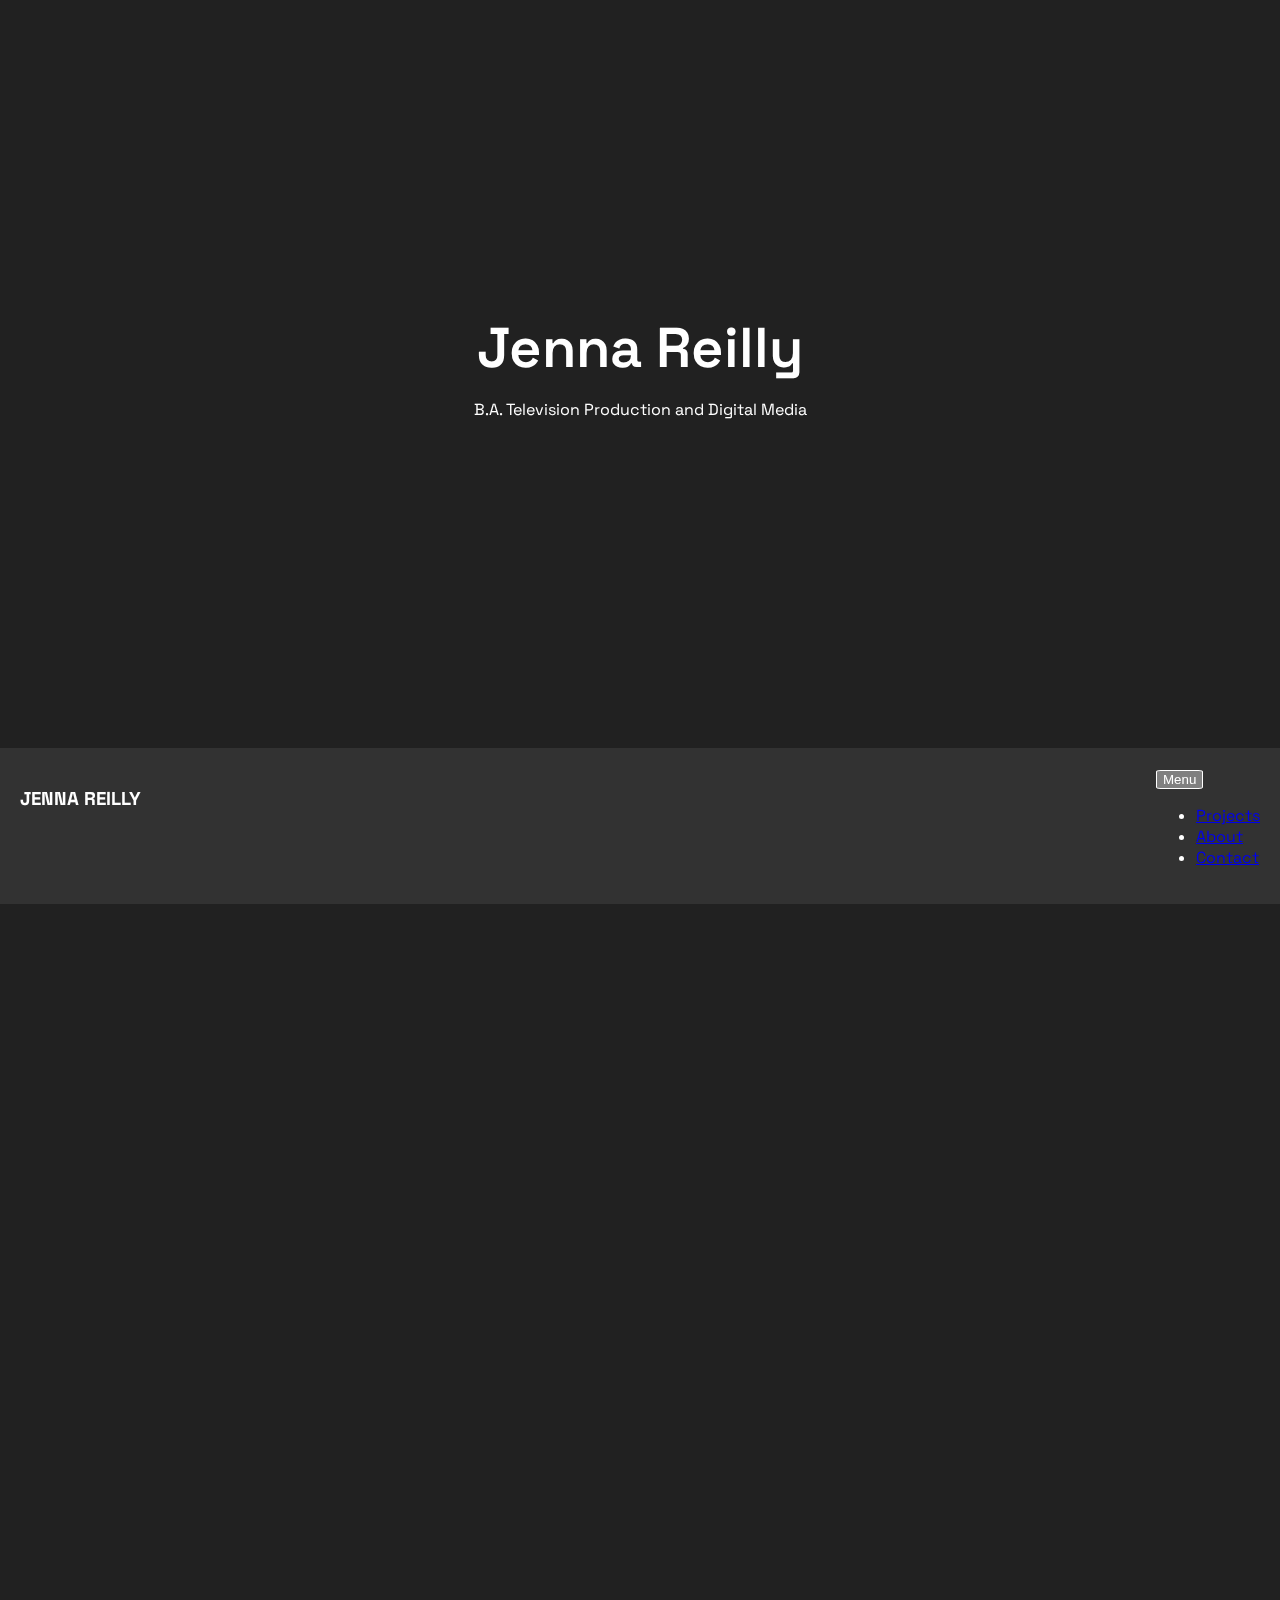
==== commit a1d3f0b6: "Change section colors" ====
--- a/index.html
+++ b/index.html
@@ -33,7 +33,7 @@
           </div>        
     </nav> 
     <!--First Works(UNFORGOTTEN) Section-->
-    <section class="hidden">
+    <section class="hidden patterning">
         <div class="workSection">
             <div class="hidden">
             <h2>Unforgotten Jewelry Co.</h2>
@@ -75,7 +75,7 @@
         </div>
     </section>
     <!--Third Works(FEATURE FILMS) Section-->
-    <section class="hidden">
+    <section class="hidden patterning">
         <div class="workSection">
             <div>
                 <h2>Feature Films</h2>
@@ -117,7 +117,7 @@
         </div>
     </section>
     <!--About Me Section-->
-    <section class="hidden">
+    <section class="hidden patterning">
         <div class="about-row">
             <div>
             <h2>About Me</h2>
--- a/styles.css
+++ b/styles.css
@@ -1,7 +1,7 @@
 @import url("https://fonts.googleapis.com/css2?family=Space+Grotesk:wght@300;400;600&display=swap");
 
 body {
-    background-color: #131316 !important;
+    background-color: #212121 !important;
     color: #fff !important;
     font-family: "Space Grotesk", sans-serif;
     padding: 0;
@@ -29,10 +29,10 @@
   display: flex;
   justify-content: space-between;
   padding: 20px;
-  margin: 50px 0;
-  background-color: #2e2e33;
+  background-color: #323232;
   color: #fff;
-  opacity: 0.4;
+  opacity: 0.2;
+  z-index: 1;
     }
 
 #brand {
@@ -46,8 +46,7 @@
     display: grid;
     grid-template-columns: repeat(autofit, minmax(min-content, 2fr));
     grid-template-rows: repeat(autofit, minmax(min-content, 1fr));
-    padding: 150px;
-    margin: 50px 0;
+    padding: 200px;
     }
 
 .workSection {
@@ -99,6 +98,10 @@
     display: flex;
 
 } 
+
+.patterning {
+    background-color: #323232;
+}
     
 .workCard:nth-child(1) {
         transition-delay: 100ms;
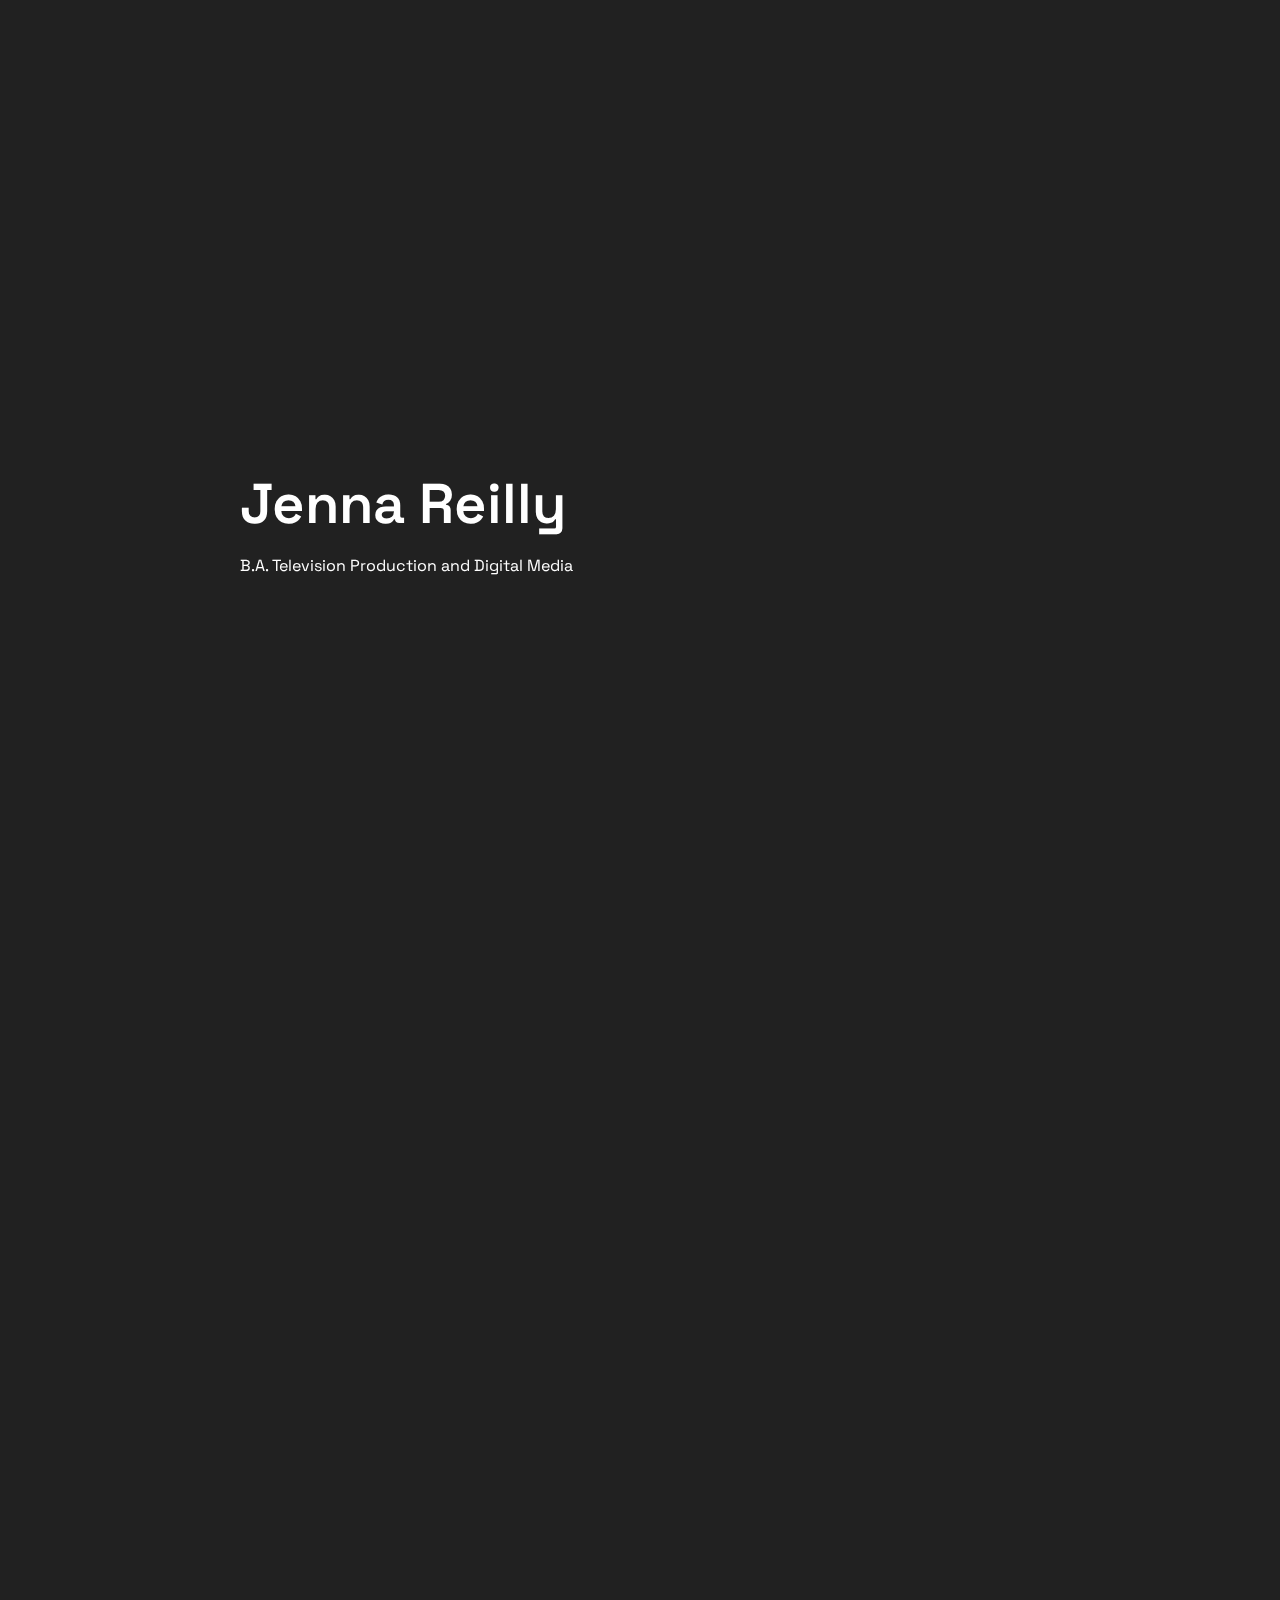
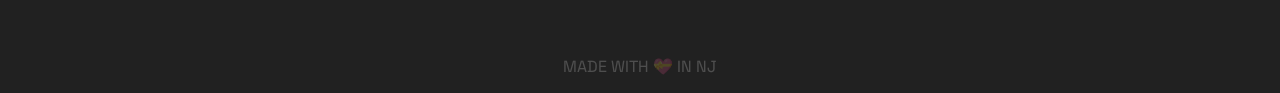
==== commit f5325e0d: "Create progress bar, refactor CSS" ====
--- a/index.html
+++ b/index.html
@@ -7,19 +7,19 @@
     <link rel="stylesheet" href="styles.css">
     <link rel="stylesheet" href="https://cdnjs.cloudflare.com/ajax/libs/font-awesome/4.7.0/css/font-awesome.min.css">
     <link href="https://cdn.jsdelivr.net/npm/bootstrap@5.3.0-alpha3/dist/css/bootstrap.min.css" rel="stylesheet" integrity="sha384-KK94CHFLLe+nY2dmCWGMq91rCGa5gtU4mk92HdvYe+M/SXH301p5ILy+dN9+nJOZ" crossorigin="anonymous">
-    <title>Document</title>
+    <title>JENNA REILLY</title>
 </head>
 <body>
     <!--Hero Text/Landing Section-->
-    <section class="hidden">
-        <div class="heroText">
-            <h1><a href="#" data-bs-toggle="tooltip" data-bs-placement="top" data-bs-title="Scroll please!">Jenna Reilly</a></h1>
+    <section class="hidden heroSection">
+        <div>
+            <h1><a href="#" data-bs-toggle="tooltip" data-bs-placement="top" data-bs-title="Scroll slowly please!">Jenna Reilly</a></h1>
             <p>B.A. Television Production and Digital Media</p>
-            <a href="#" class="btn btn-outline-light btn-lg video-play-btn"></a>
+            <a type="button" href="#" class="btn btn-outline-light playbtn"></a>
         </div>
     </section>
     <!--NavBar-->
-    <nav id="brand" class="hidden">
+    <nav class="hidden">
         <h3>JENNA REILLY</h3>
         <div class="dropdown">
             <button class="btn btn-secondary dropdown-toggle" type="button" data-bs-toggle="dropdown" aria-expanded="false">
@@ -30,7 +30,10 @@
               <li><a class="dropdown-item" href="#">About</a></li>
               <li><a class="dropdown-item" href="#">Contact</a></li>
             </ul>
-          </div>        
+        </div>
+        <div class="progress-container">
+            <div class="progress-bar" id="myBar"></div>
+        </div>        
     </nav> 
     <!--First Works(UNFORGOTTEN) Section-->
     <section class="hidden patterning">
--- a/styles.css
+++ b/styles.css
@@ -6,47 +6,63 @@
     font-family: "Space Grotesk", sans-serif;
     padding: 0;
     margin: 0;
+    scroll-behavior: smooth;
     }
 
-.heroText {
-        display: flex;
-        flex-direction: column;
-        align-items: center;
-        padding: 7rem 15rem;
-    }
+.heroSection {
+    height: 100dvh;
+    display: flex;
+    align-items: center;
+}
 
-    h1 a {
-        color: #fff;
-        text-decoration: none;
-        font-size: 3.5rem;
+h1 a {
+    color: #fff;
+    text-decoration: none;
+    font-size: 3.5rem;
     }
 
 .fa {
     padding: 1%;
 }
 
+.playbtn {
+    background-image: url("https://img.icons8.com/ios-filled/50/000000/play-button-circled--v1.png");
+    background-repeat: no-repeat;
+    background-position: center center;
+    width: 10%;
+    height: 15%;
+}
+
 nav {
   display: flex;
   justify-content: space-between;
-  padding: 20px;
+  padding: 1rem;
   background-color: #323232;
   color: #fff;
   opacity: 0.2;
   z-index: 1;
-    }
+  flex-wrap: wrap;
+  position: sticky;
+  top: 0;
+}
 
-#brand {
-    position: sticky;
-    top: 0;
-    display: flex;
-    justify-content: space-between;
-    }
+.progress-container {
+    width: 100%;
+    height: 5px;
+    background: #ccc;
+}
+
+.progress-bar {
+    width: 0%;
+    height: 5px;
+    background: #4170F9 !important;
+}
 
 section {
     display: grid;
     grid-template-columns: repeat(autofit, minmax(min-content, 2fr));
     grid-template-rows: repeat(autofit, minmax(min-content, 1fr));
-    padding: 200px;
+    padding: 5rem 15rem;
     }
 
 .workSection {
